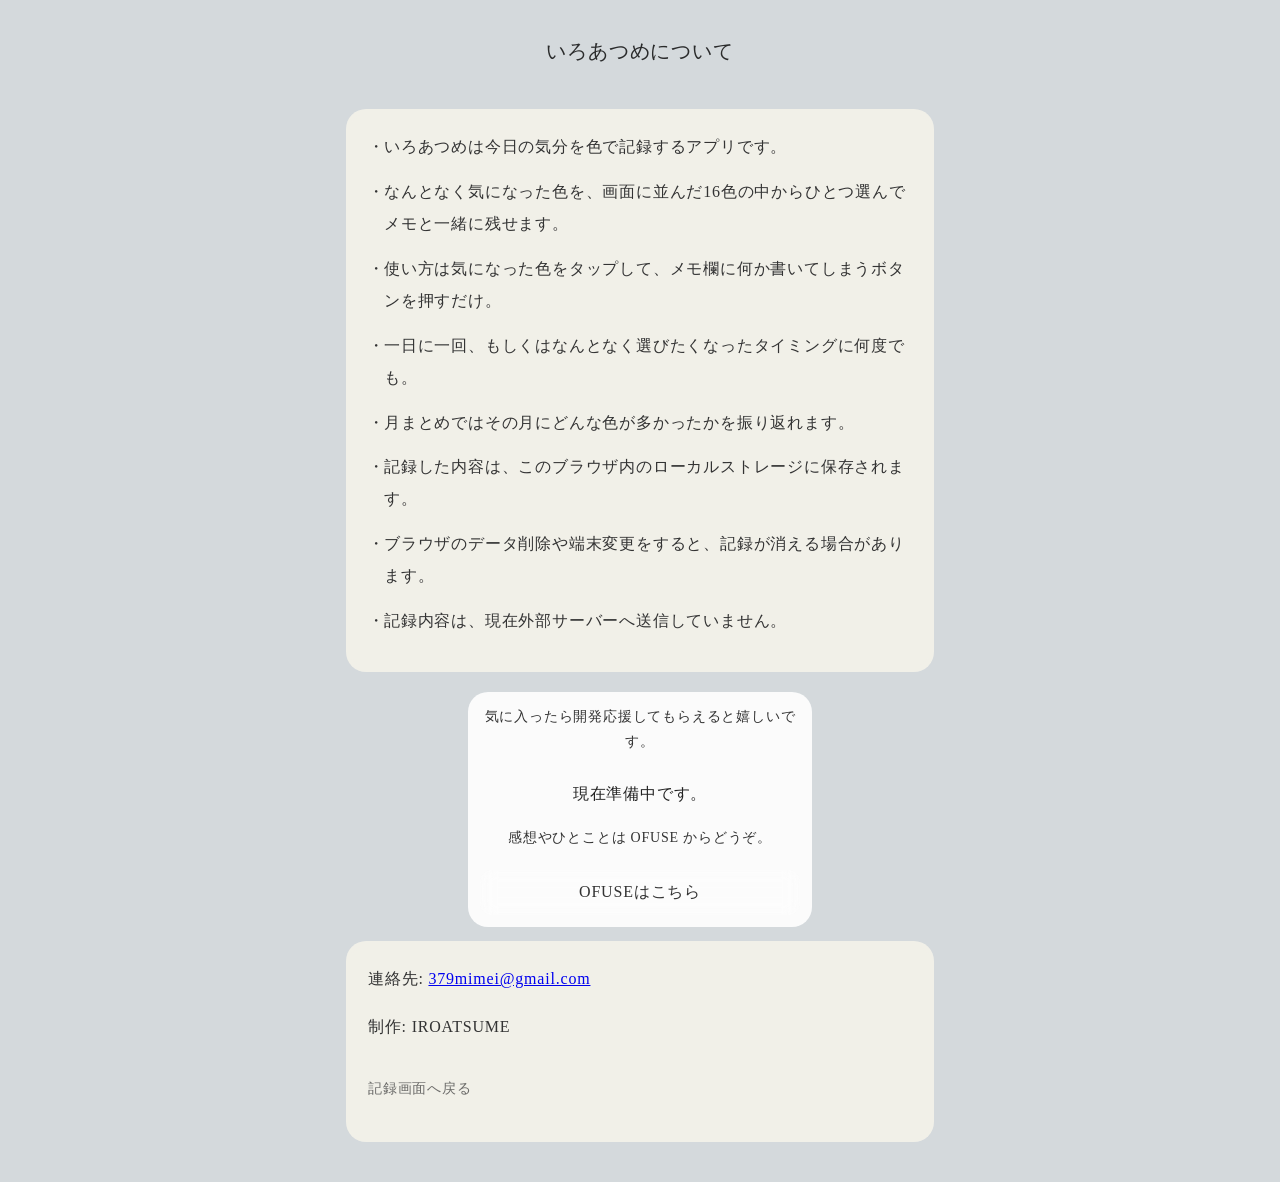
==== about.html @ e8445ad5 "Update about.html" ====
<!DOCTYPE html>
<html lang="ja">
<head>
  <meta charset="UTF-8">
  <meta name="viewport" content="width=device-width,initial-scale=1.0">
  <title>いろあつめについて</title>
  <link rel="stylesheet" href="style.css">
</head>
<body>
  <div class="app">
    <h1>いろあつめについて</h1>

    <div class="color-panel about-panel">
  <div class="about-text">
    <ul class="about-list">
      <li>いろあつめは今日の気分を色で記録するアプリです。</li>
      <li>なんとなく気になった色を、画面に並んだ16色の中からひとつ選んでメモと一緒に残せます。</li>
      <li>使い方は気になった色をタップして、メモ欄に何か書いてしまうボタンを押すだけ。</li>
      <li>一日に一回、もしくはなんとなく選びたくなったタイミングに何度でも。</li>
      <li>月まとめではその月にどんな色が多かったかを振り返れます。</li>
      <li>記録した内容は、このブラウザ内のローカルストレージに保存されます。</li>
      <li>ブラウザのデータ削除や端末変更をすると、記録が消える場合があります。</li>
      <li>記録内容は、現在外部サーバーへ送信していません。</li>
    </ul>
  </div>
</div>

    <div class="input-area about-links">
      <p class="about-note">気に入ったら開発応援してもらえると嬉しいです。</p>
      <p>現在準備中です。</p>
       <p class="about-note">感想やひとことは OFUSE からどうぞ。</p>
  <a class="about-button" href="https://ofuse.me/13298840">OFUSEはこちら</a>
    </div>

      <div class="color-panel about-panel">
      <div class="about-text">
        <p>連絡先: <a href="mailto:379mimei@gmail.com">379mimei@gmail.com</a></p>
        <p>制作: IROATSUME</p>
        <p><a class="back-link" href="index.html">記録画面へ戻る</a></p>
      </div>
    </div>
  </div>
</body>
</html>
---- style.css ----
@charset "UTF-8";

body {
  margin: 0;
  font-family: "Yu Mincho", "Hiragino Mincho ProN","Noto Serif JP",serif;
  background: #d4d9dc;
  display: flex;
  flex-direction: column;
  align-items: center;
  letter-spacing: 0.05em;
  line-height: 1.8;
  text-align: center;
  min-height: 100vh;
  transition: background-color 0.8s ease;
}

.app{
  padding: 20px;
}

 h1, h2 {
  font-weight: normal;
  text-align: center;
  opacity: 0.8;
}

h1 {
  font-size: 20px;
  margin-bottom: 40px;
}

h2 {
  font-size: 18px;
  margin-bottom: 40px;
}

.color-panel {  background: rgba(248, 245, 236, 0.8); /* 柔らかい透けクリーム色 */
    max-width: 500px;
    margin: 0 auto;
    padding: 14px;
    border-radius: 20px;
    backdrop-filter: blur(6px); /* 磨りガラス風 */
}

.color-grid {
  display: grid;
  grid-template-columns: repeat(4, 60px);
  grid-template-rows: repeat(4, 60px);
  gap: 16px;
  justify-content: center;
  align-content: center;
}

.color-circle {
    width: 58px;
    height: 58px;
    border-radius: 50%;
    cursor: pointer;
    transition: transform 0.1s;
}

.color-circle:hover {
    transform: scale(1.03);
  }

/* 意味表示 */

#meaning {
    margin-top: 28px;
    font-size: 18px;
    font-weight: 500;
    padding: 12px 24px;
    background: rgba(255, 255, 255, 0.3);
    backdrop-filter: blur(6px);
    border-radius: 20px;
    display: inline-block;
    letter-spacing: 0.1em;
    opacity: 0;
    transition: opacity 1.2s ease;
}

  #meaning.show {
    opacity: 1;
    text-shadow: 0 0 3px rgba(0,0,0,0.5);
  }

/* 入力エリア */

.input-area{
    display:flex;
    flex-direction: column;
    align-items: center;
    margin: 14px auto;
    width:fit-content;
    background: rgba(255, 255, 255, 0.9);
    color:#222;
    border-radius: 20px;
    padding: 12px;
  }



/* 月まとめボタン */

#showMonth {
  display: block;
  margin: 20px auto;
  padding: 8px 16px;
  border-radius: 20px;
  cursor: pointer;
  background-color: #f0f0f0;
  border: 1px solid #ccc;
}


/* 入力した内容の表示 */

#box {
  display: flex;
  flex-direction: column;
  align-items: center; 
  gap: 10px;   
  margin: 20px auto;
  width: fit-content;
}

.stored {
  text-align: center;
  padding: 10px;
  border-radius: 20px;
  min-width: 200px;
}

/* モーダル */
#modal{
  display: none;
  position: fixed;
  top: 0;
  left: 0;
  width: 100%;
  height: 100%;
  background-color: rgba(0,0,0,0.5);
  justify-content: center;
  align-items: center;
}

.modal-box {
  background: rgba(255, 255, 255, 0.96);
  padding: 20px;
  border-radius: 16px;
  width: min(88vw, 560px);
  max-height: 80vh;
  overflow-y: auto;
  box-sizing: border-box;
}

#monthContent {
  width: 100%;
  box-sizing: border-box;
  text-align: left;
}

.month-title {
  font-size: 20px;
  margin: 0 0 10px;
  text-align: center;
}

.month-total {
  margin: 0 0 20px;
  text-align: center;
  opacity: 0.75;
}

.month-section-title {
  font-size: 16px;
  margin: 24px 0 12px;
  font-weight: normal;
  opacity: 0.8;
}

.month-empty {
  text-align: center;
  padding: 24px 0;
  opacity: 0.7;
}

.summary-grid {
  display: flex;
  flex-wrap: wrap;
  gap: 10px;
  justify-content: center;
}

.summary-chip {
  display: flex;
  align-items: center;
  gap: 8px;
  padding: 8px 12px;
  border-radius: 999px;
  background: rgba(240, 240, 240, 0.9);
}

.summary-swatch {
  width: 18px;
  height: 18px;
  border-radius: 50%;
  display: inline-block;
}

.summary-text {
  font-size: 14px;
  color: #333;
}

.day-block {
  margin-bottom: 20px;
}

.day-title {
  margin: 0 0 10px;
  font-size: 15px;
  font-weight: normal;
  opacity: 0.8;
  border-bottom: 1px solid rgba(0,0,0,0.08);
  padding-bottom: 4px;
}

.month-entry {
  padding: 10px 12px;
  border-radius: 12px;
  margin-bottom: 8px;
}

.entry-time {
  font-size: 12px;
  opacity: 0.85;
  margin-bottom: 4px;
}

.entry-text {
  font-size: 15px;
  line-height: 1.7;
  margin-bottom: 4px;
}

.entry-meaning {
  font-size: 12px;
  opacity: 0.9;
}

#monthContent div {
  padding: 5px 10px;
  border-radius: 5px;
  margin-bottom: 5px;
}

#closeModal {
  text-align: center;
  margin-top: 20px;
  width:100%;
  padding: 12px;
  cursor: pointer;
  font-weight: bold;
  color: #333;
}

#save-button:hover {
  background: rgba(0, 0, 0, 0.2);
}
.chart-area {
  display: flex;
  flex-direction: column;
  align-items: center;
  gap: 18px;
  margin-bottom: 8px;
}

.donut-wrap {
  position: relative;
  width: 220px;
  height: 220px;
}

.donut-chart {
  width: 220px;
  height: 220px;
  display: block;
}

.donut-center {
  position: absolute;
  inset: 0;
  display: flex;
  flex-direction: column;
  align-items: center;
  justify-content: center;
  line-height: 1.2;
  pointer-events: none;
}

.donut-total {
  font-size: 28px;
  color: #333;
}

.donut-label {
  font-size: 12px;
  color: #666;
  letter-spacing: 0.08em;
}

.chart-legend {
  display: flex;
  flex-wrap: wrap;
  justify-content: center;
  gap: 8px 10px;
}

.legend-item {
  display: flex;
  align-items: center;
  gap: 6px;
  padding: 6px 10px;
  border-radius: 999px;
  background: rgba(240, 240, 240, 0.9);
}

.legend-swatch {
  width: 14px;
  height: 14px;
  border-radius: 50%;
  display: inline-block;
}

.legend-text {
  font-size: 13px;
  color: #333;
}

.month-nav {
  display: flex;
  justify-content: center;
  gap: 10px;
  margin-bottom: 16px;
}

.month-nav button {
  background: rgba(240, 240, 240, 0.9);
  border: none;
  border-radius: 999px;
  padding: 8px 14px;
  font-size: 14px;
  cursor: pointer;
  color: #333;
}

.month-nav button:hover {
  background: rgba(220, 220, 220, 0.95);
}

/* 入力エリアの磨りガラス風 */
.input-area input,
.input-area button,
#showMonth {
  background: rgba(255, 255, 255, 0.3); /* 透け感 */
  backdrop-filter: blur(8px);           /* 背景ぼかし */
  -webkit-backdrop-filter: blur(8px);   /* Safari対応 */
  border: none;                          /* 枠なしで柔らかく */
  border-radius: 12px;
  padding: 8px 16px;
  font-size: 16px;
  transition: 0.3s;
}

/* hoverで少し濃くして反応感 */
.input-area input:hover,
.input-area button:hover,
#showMonth:hover {
  background: rgba(255, 255, 255, 0.45);
}

/* 入力ボックスは文字が見やすいように色調整 */
.input-area input {
  color: #333;
  width: 250px;
  margin-bottom: 10px;
  box-sizing: border-box;
}

/* ボタンの文字色 */
.input-area button,
#showMonth {
  color: #333;
}

/*aboutページ*/
.about-panel {
  max-width: 560px;
  margin: 0 auto 20px;
}

.about-text {
  text-align: left;
  color: #333;
  line-height: 2;
  padding: 8px;
}

.about-text p {
  margin: 0 0 1em;
}

.about-links {
  max-width: 320px;
}

.about-note {
  margin: 0 0 10px;
  color: #333;
  font-size: 14px;
}
.about-list {
  list-style: none;
  margin: 0;
  padding: 0;
}

.about-list li {
  position: relative;
  padding-left: 1em;
  margin-bottom: 0.8em;
}

.about-list li::before {
  content: "・";
  position: absolute;
  left: 0;
}
.about-button {
  display: block;
  width: 100%;
  box-sizing: border-box;
  text-decoration: none;
  color: #333;
  background: rgba(255, 255, 255, 0.3);
  backdrop-filter: blur(8px);
  -webkit-backdrop-filter: blur(8px);
  border-radius: 12px;
  padding: 8px 16px;
  margin-top: 10px;
  transition: 0.3s;
}

.about-button:hover {
  background: rgba(255, 255, 255, 0.45);
}

.about-link {
  display: inline-block;
  margin-top: -4px;
  margin-bottom: 12px;
  color: #333;
  text-decoration: none;
  opacity: 0.7;
  font-size: 14px;
}

.about-link:hover {
  opacity: 1;
}

.back-link {
  display: inline-block;
  margin-top: 16px;
  color: #333;
  text-decoration: none;
  opacity: 0.7;
  font-size: 14px;
}

.back-link:hover {
  opacity: 1;
}
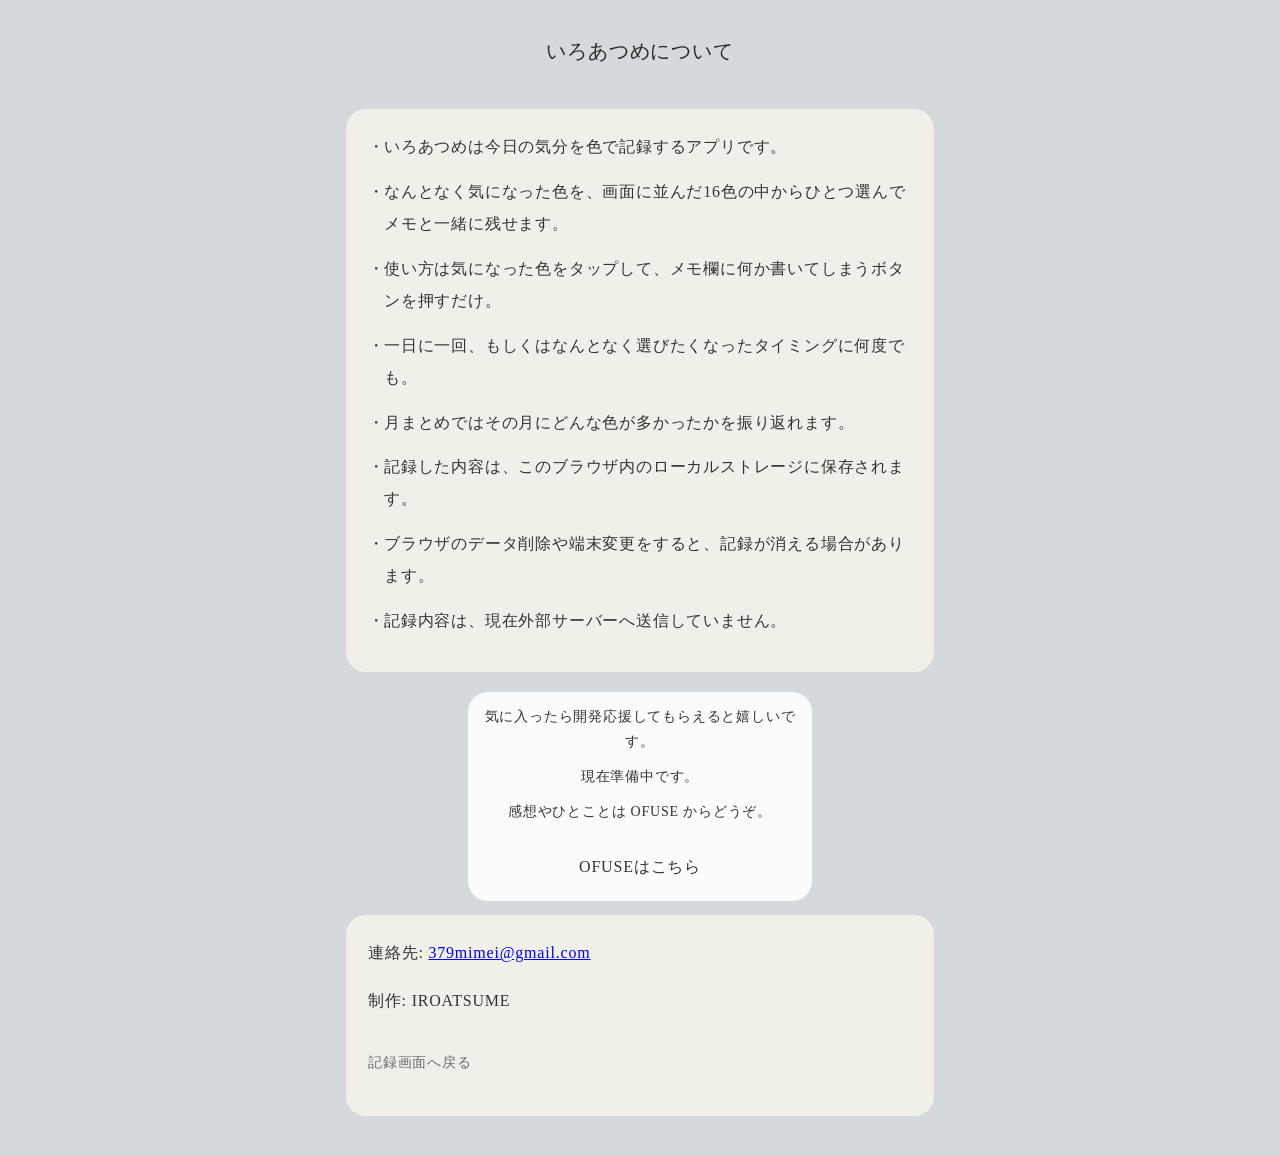
==== commit d9ba50f2: "Update about.html" ====
--- a/about.html
+++ b/about.html
@@ -27,7 +27,7 @@
 
     <div class="input-area about-links">
       <p class="about-note">気に入ったら開発応援してもらえると嬉しいです。</p>
-      <p>現在準備中です。</p>
+      <p class="about-note">現在準備中です。</p>
        <p class="about-note">感想やひとことは OFUSE からどうぞ。</p>
   <a class="about-button" href="https://ofuse.me/13298840">OFUSEはこちら</a>
     </div>
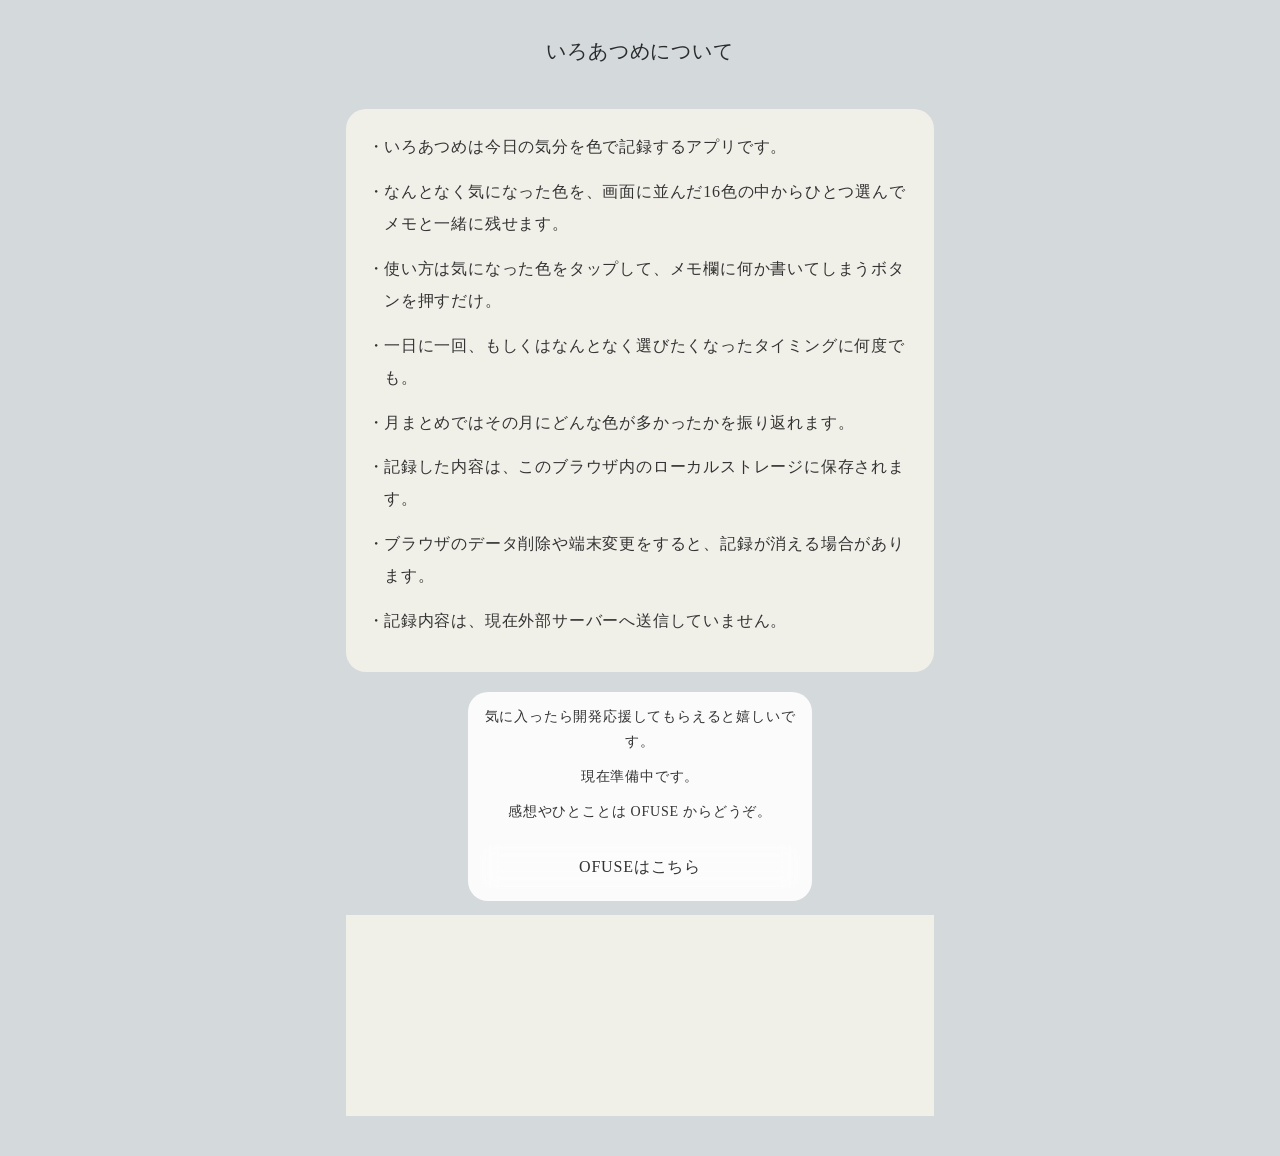
==== commit 0b8fdee5: "Update about.html" ====
--- a/about.html
+++ b/about.html
@@ -28,8 +28,8 @@
     <div class="input-area about-links">
       <p class="about-note">気に入ったら開発応援してもらえると嬉しいです。</p>
       <p class="about-note">現在準備中です。</p>
-       <p class="about-note">感想やひとことは OFUSE からどうぞ。</p>
-  <a class="about-button" href="https://ofuse.me/13298840">OFUSEはこちら</a>
+      <p class="about-note">感想やひとことは OFUSE からどうぞ。</p>
+      <a class="about-button" href="https://ofuse.me/13298840">OFUSEはこちら</a>
     </div>
 
       <div class="color-panel about-panel">
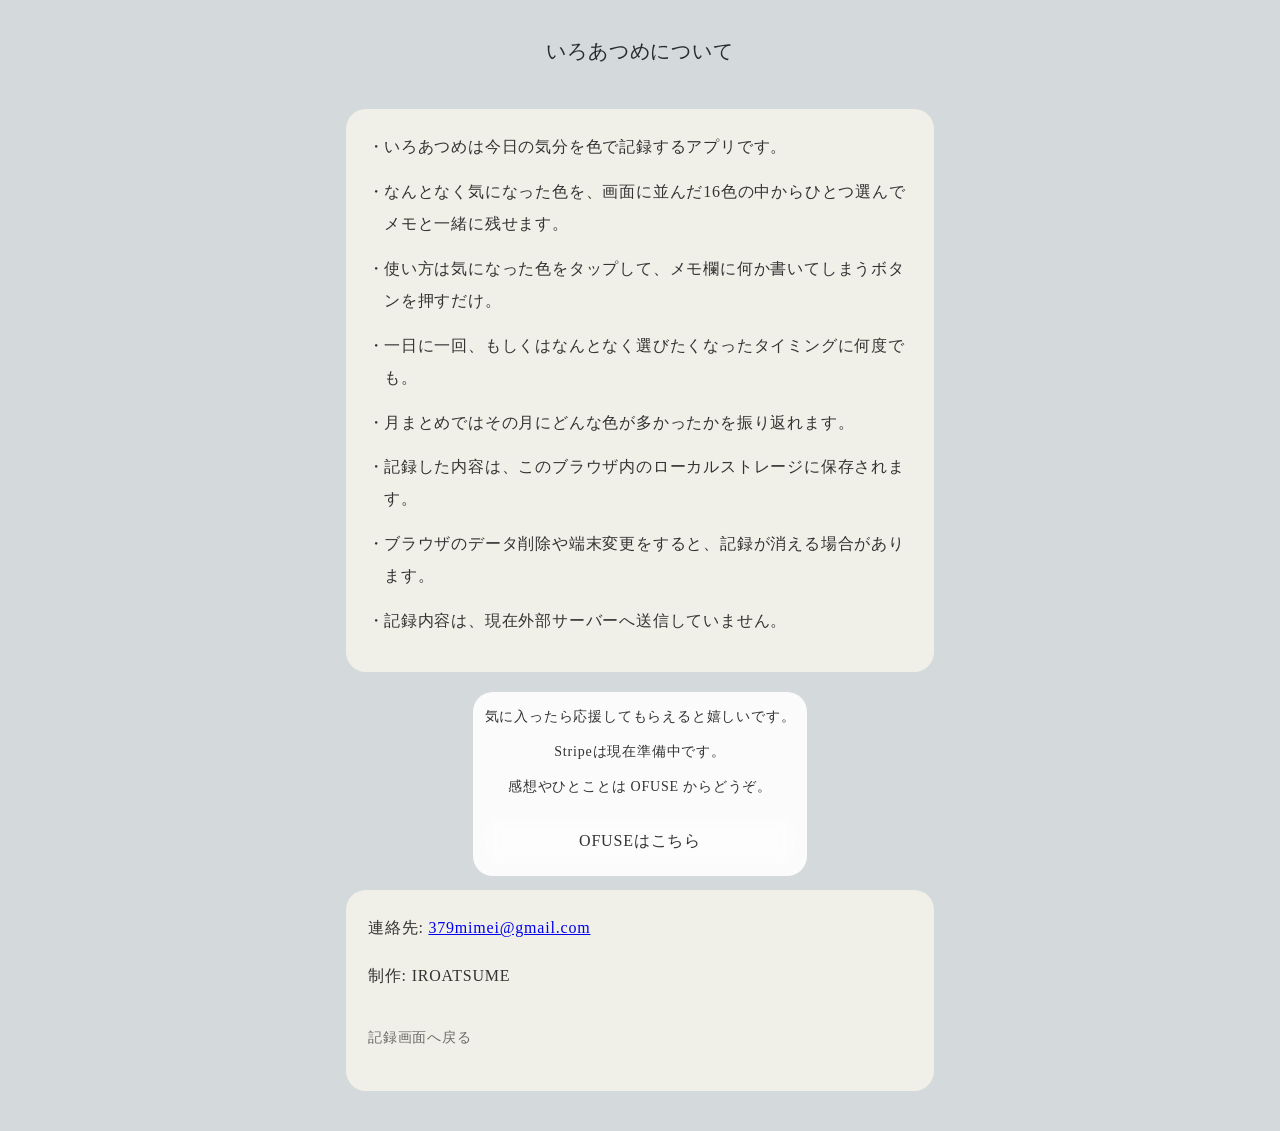
==== commit ca4d3ef0: "Update about.html" ====
--- a/about.html
+++ b/about.html
@@ -26,8 +26,8 @@
 </div>
 
     <div class="input-area about-links">
-      <p class="about-note">気に入ったら開発応援してもらえると嬉しいです。</p>
-      <p class="about-note">現在準備中です。</p>
+      <p class="about-note">気に入ったら応援してもらえると嬉しいです。</p>
+      <p class="about-note">Stripeは現在準備中です。</p>
       <p class="about-note">感想やひとことは OFUSE からどうぞ。</p>
       <a class="about-button" href="https://ofuse.me/13298840">OFUSEはこちら</a>
     </div>
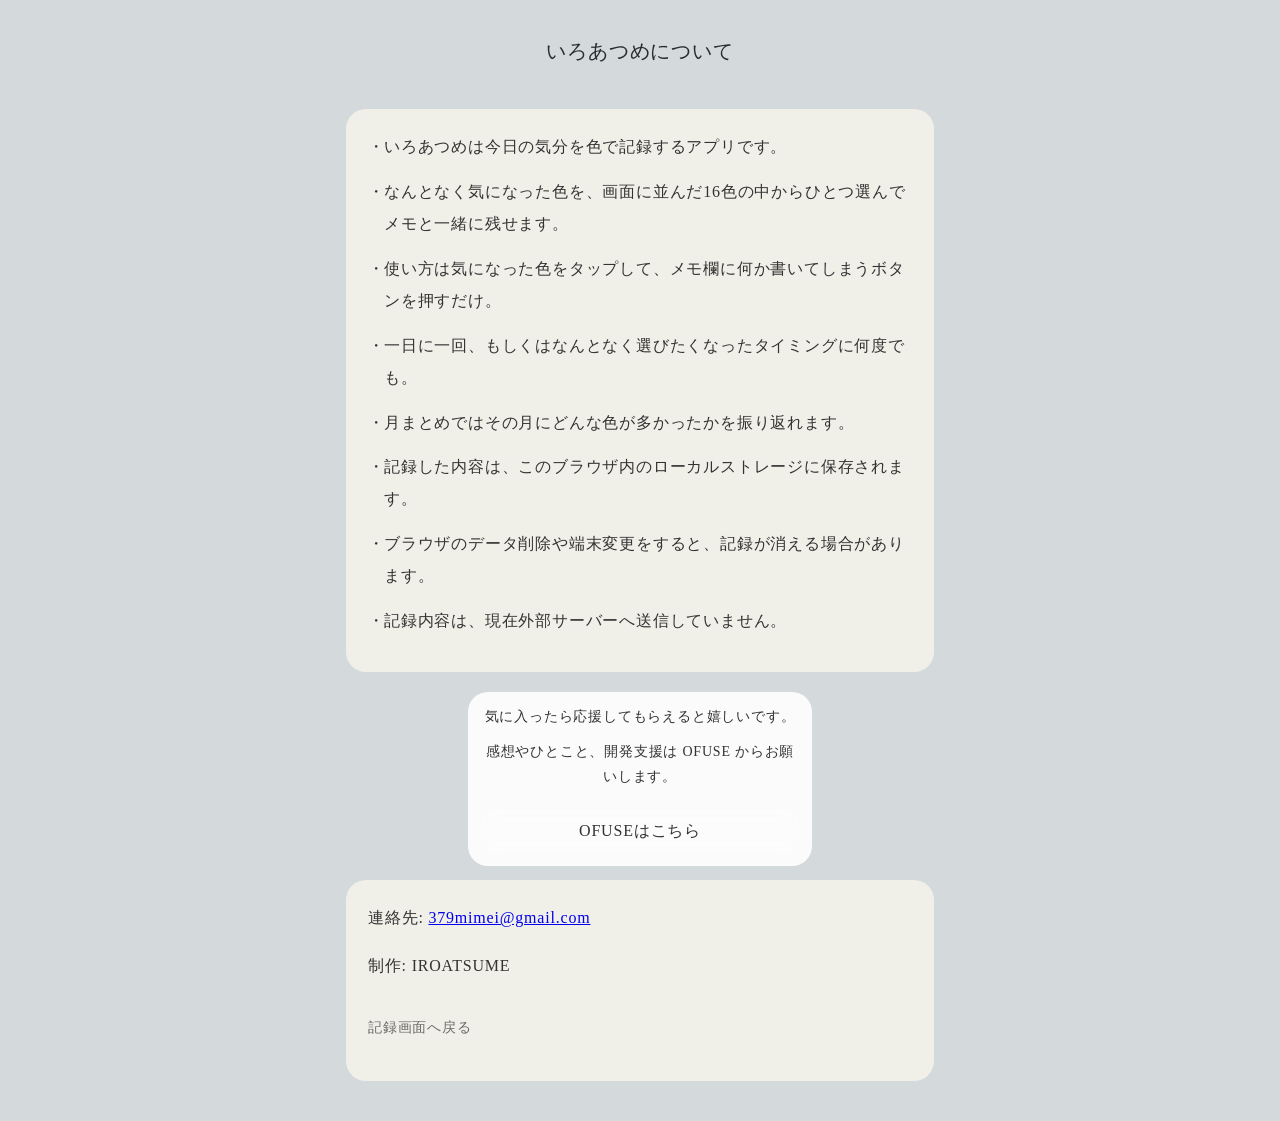
==== commit 014549dd: "Update about.html" ====
--- a/about.html
+++ b/about.html
@@ -27,8 +27,7 @@
 
     <div class="input-area about-links">
       <p class="about-note">気に入ったら応援してもらえると嬉しいです。</p>
-      <p class="about-note">Stripeは現在準備中です。</p>
-      <p class="about-note">感想やひとことは OFUSE からどうぞ。</p>
+      <p class="about-note">感想やひとこと、開発支援は OFUSE からお願いします。</p>
       <a class="about-button" href="https://ofuse.me/13298840">OFUSEはこちら</a>
     </div>
 
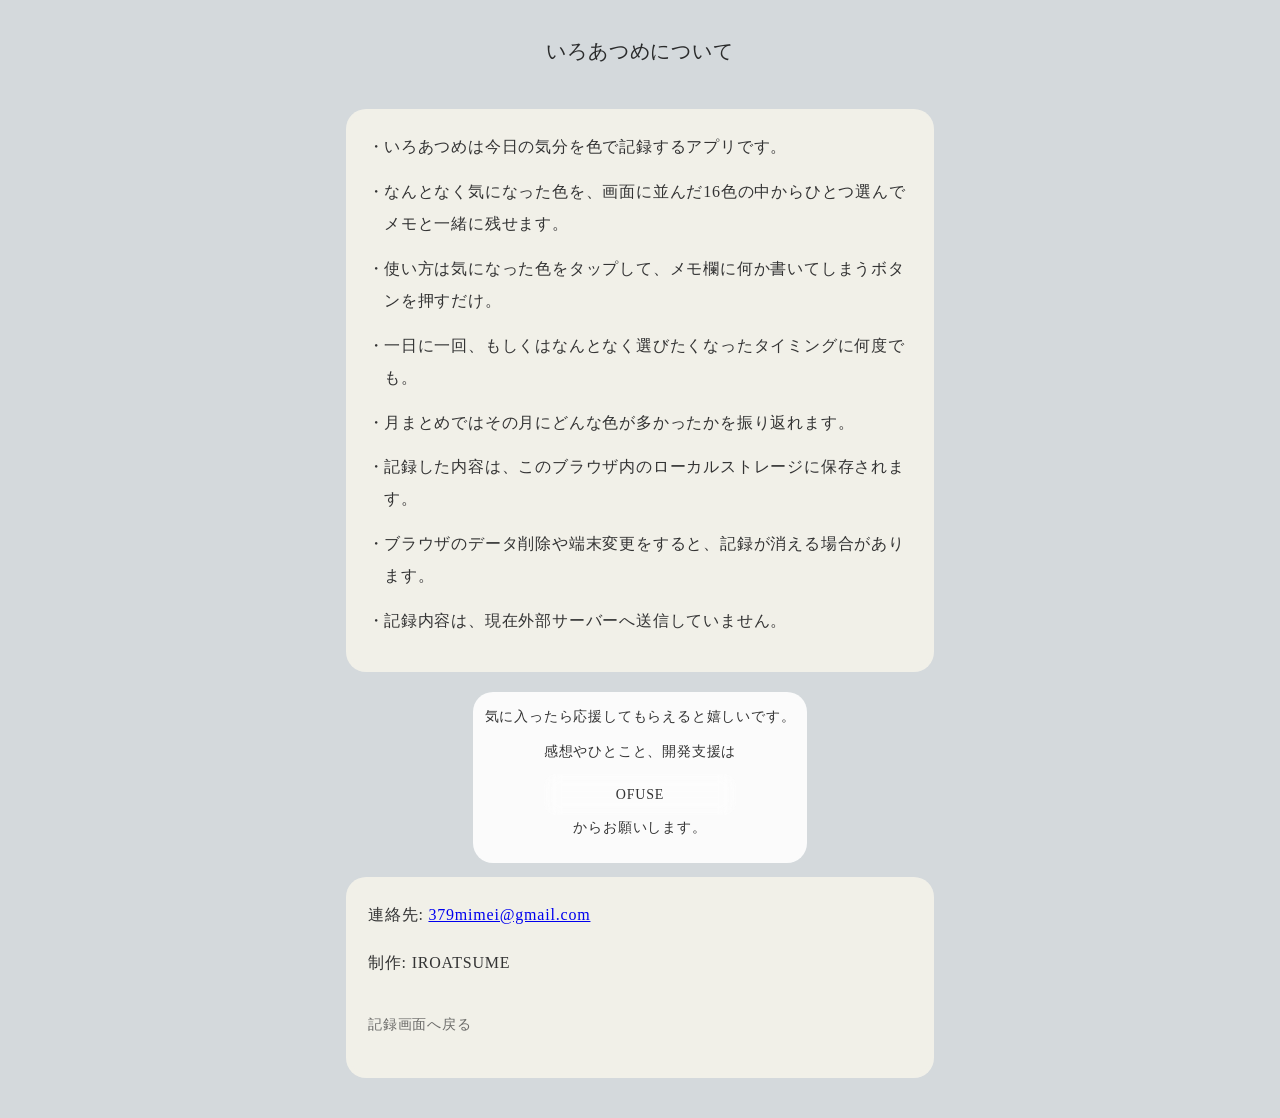
==== commit 5fc9ba4d: "Update about.html" ====
--- a/about.html
+++ b/about.html
@@ -27,8 +27,7 @@
 
     <div class="input-area about-links">
       <p class="about-note">気に入ったら応援してもらえると嬉しいです。</p>
-      <p class="about-note">感想やひとこと、開発支援は OFUSE からお願いします。</p>
-      <a class="about-button" href="https://ofuse.me/13298840">OFUSEはこちら</a>
+      <p class="about-note">感想やひとこと、開発支援は    <a class="about-button" href="https://ofuse.me/13298840">OFUSE</a> からお願いします。</p>
     </div>
 
       <div class="color-panel about-panel">
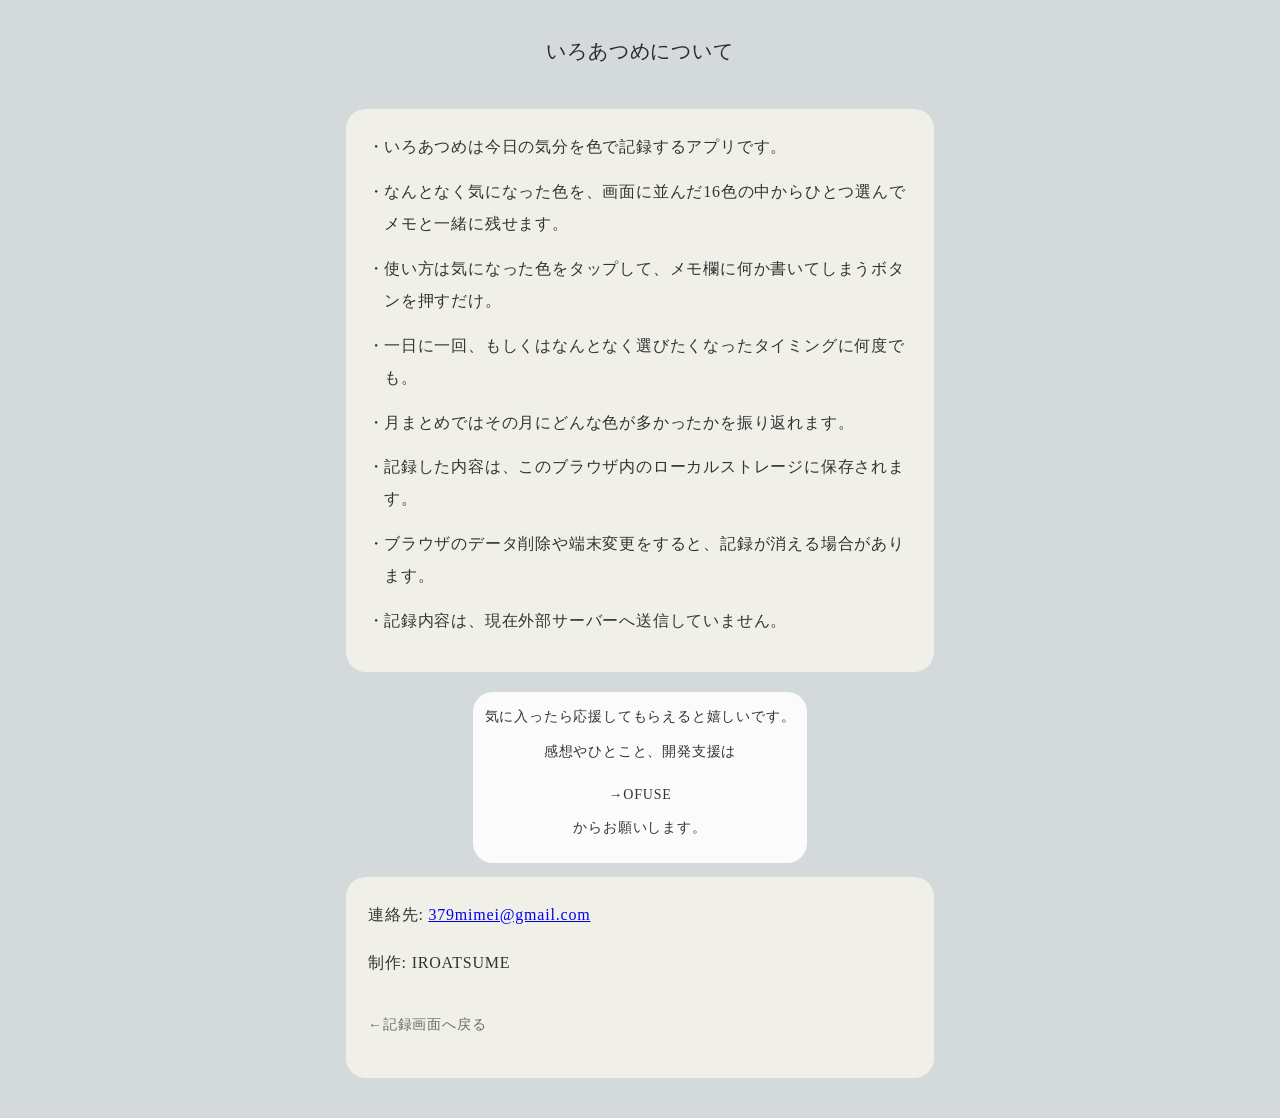
==== commit 5acb176f: "Update about.html" ====
--- a/about.html
+++ b/about.html
@@ -27,14 +27,14 @@
 
     <div class="input-area about-links">
       <p class="about-note">気に入ったら応援してもらえると嬉しいです。</p>
-      <p class="about-note">感想やひとこと、開発支援は    <a class="about-button" href="https://ofuse.me/13298840">OFUSE</a> からお願いします。</p>
+      <p class="about-note">感想やひとこと、開発支援は    <a class="about-button" href="https://ofuse.me/13298840">→OFUSE</a> からお願いします。</p>
     </div>
 
       <div class="color-panel about-panel">
       <div class="about-text">
         <p>連絡先: <a href="mailto:379mimei@gmail.com">379mimei@gmail.com</a></p>
         <p>制作: IROATSUME</p>
-        <p><a class="back-link" href="index.html">記録画面へ戻る</a></p>
+        <p><a class="back-link" href="index.html">←記録画面へ戻る</a></p>
       </div>
     </div>
   </div>
--- a/style.css
+++ b/style.css
@@ -458,27 +458,29 @@
 
 .about-link {
   display: inline-block;
-  margin-top: -4px;
+  margin-top: 4px;
   margin-bottom: 12px;
+  color: #333;
+  text-decoration: underline;
+  text-underline-offset: 0.18em;
+  opacity: 0.85;
+  font-size: 14px;
+}
+
+.about-link:hover {
+  opacity: 1;
+}
+
+
+.back-link {
+  display: inline-block;
+  margin-top: 16px;
   color: #333;
   text-decoration: none;
   opacity: 0.7;
   font-size: 14px;
 }
 
-.about-link:hover {
-  opacity: 1;
-}
-
-.back-link {
-  display: inline-block;
-  margin-top: 16px;
-  color: #333;
-  text-decoration: none;
-  opacity: 0.7;
-  font-size: 14px;
-}
-
 .back-link:hover {
   opacity: 1;
 }
